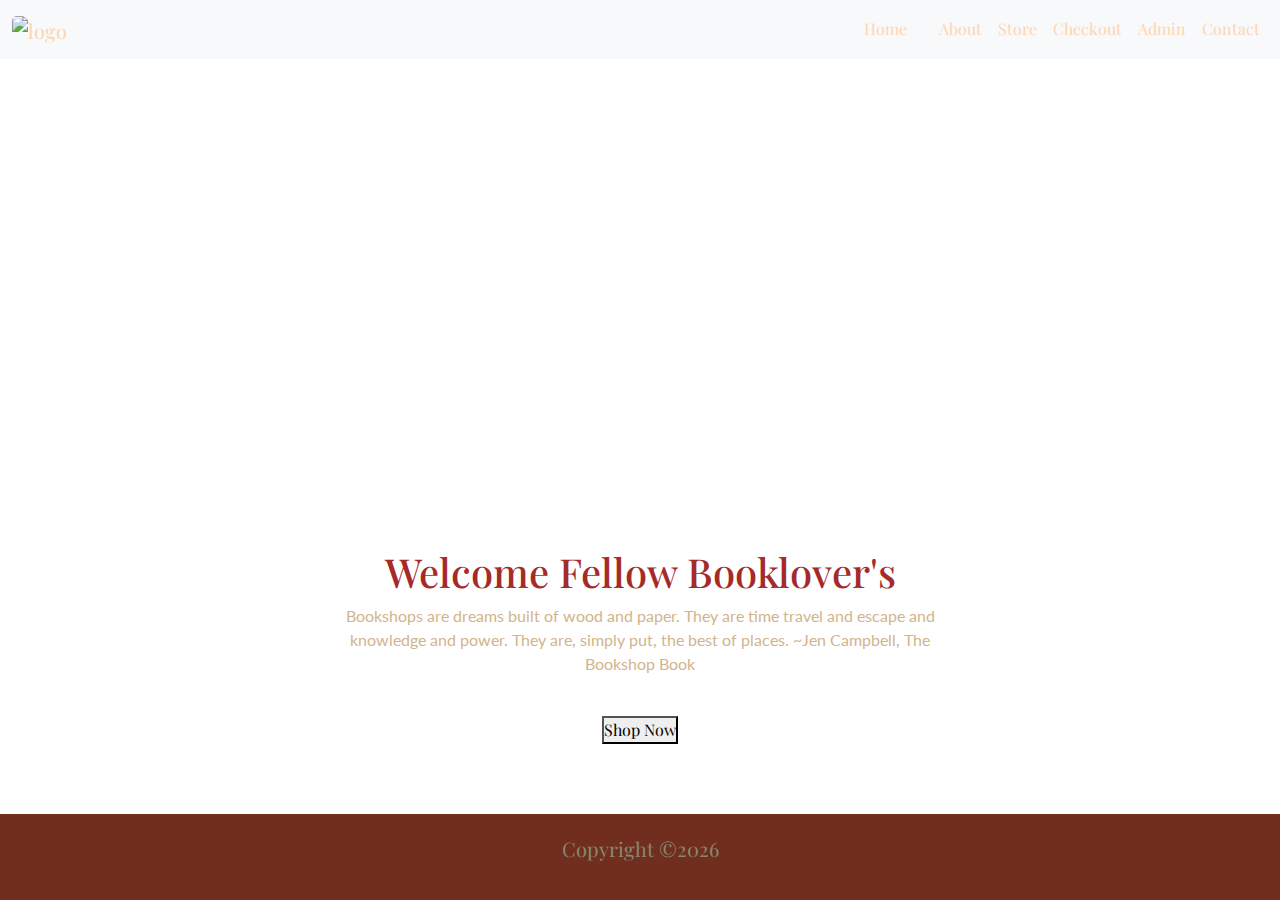
==== index.html @ a388b06e "aboutcontent" ====
<!DOCTYPE html>
<html lang="en">
<head>
    <meta charset="UTF-8">
    <meta name="viewport" content="width=device-width, initial-scale=1.0">
   <!-- Bootrstrap Styling -->
   <link href="https://cdn.jsdelivr.net/npm/bootstrap@5.3.3/dist/css/bootstrap.min.css" rel="stylesheet" integrity="sha384-QWTKZyjpPEjISv5WaRU9OFeRpok6YctnYmDr5pNlyT2bRjXh0JMhjY6hW+ALEwIH" crossorigin="anonymous">
    <!-- Custom Styling -->
    <link rel="stylesheet" href="css/stylesheet.css">
    <!-- Google Fonts: Playfair Display -->
    <link rel="preconnect" href="https://fonts.googleapis.com">
    <link rel="preconnect" href="https://fonts.gstatic.com" crossorigin>
    <link href="https://fonts.googleapis.com/css2?family=Playfair+Display:ital,wght@0,400..900;1,400..900&display=swap" rel="stylesheet">
    <!-- Google Fonts: Lato -->
    <link rel="preconnect" href="https://fonts.googleapis.com">
    <link rel="preconnect" href="https://fonts.gstatic.com" crossorigin>
    <link href="https://fonts.googleapis.com/css2?family=Lato:ital,wght@0,100;0,300;0,400;0,700;0,900;1,100;1,300;1,400;1,700;1,900&display=swap" rel="stylesheet">
    <!-- Favicon -->
     <link rel="shortcut icon" href="https://nusaibah01.github.io/all-images/images/Eunioa Bookstore.png" type="image/x-icon">
    <title>Eunioa Bookstore</title>
</head>
<body>
    <!-- ===Navbar=== -->
    <nav class="navbar navbar-expand-lg bg-body-tertiary sticky-top" >
        <div class="container-fluid">
          <a class="navbar-brand" href="./index.html"><img src="https://nusaibah01.github.io/all-images/images/Eunioa Bookstore.png" alt="logo"
           loading="lazy">
          </a>
          <button class="navbar-toggler" type="button" data-bs-toggle="collapse" data-bs-target="#navbarSupportedContent" aria-controls="navbarSupportedContent" aria-expanded="false" aria-label="Toggle navigation">
            <span class="navbar-toggler-icon"></span>
          </button>
          <div class="collapse navbar-collapse" id="navbarSupportedContent">
            <ul class="navbar-nav ms-auto mb-2 mb-lg-0">
              <li class="nav-item">
                <a class="nav-link"  href="./index.html">Home</a>
              </li>
              <li class="nav-item">
                <a class="nav-link" href="#"></a>
              </li>
              <li class="nav-item">
                <a class="nav-link"  href="./html/about.html">About</a>
              </li>
              <li class="nav-item">
                <a class="nav-link" href="./html/products.html">Store</a>
              </li>
             
              <li class="nav-item">
                <a class="nav-link " href="./html/checkout.html">Checkout</a>
              </li>
              <li class="nav-item">
                <a class="nav-link " href="./html/admin.html">Admin</a>
              </li>
              <li class="nav-item">
                <a class="nav-link " href="./html/contact.html">Contact</a>
              </li>
            </ul>
           
          </div>
        </div>
      </nav>
    
    
    
      <footer class="container-fluid">
        <div class="row">
        <p class="lead">Copyright &copy;<span currentYear></span></p>
    
        </div>
    </footer>
    <div class="container-fluid">
        <div class="hero-image">
            
        </div>
        <div class="header">
        
          <span><h1>Welcome Fellow Booklover's</h1></span>
         <p>Bookshops are dreams built of wood and paper. They are time travel and escape and knowledge and power. They are, simply put, the best of places. ~Jen Campbell, The Bookshop Book</p><br>
        <a href="./html/products.html">
         <button >Shop Now</button></a>
        </div>
    </div>
    <!-- Bootstrap Script -->
    <script src="https://cdn.jsdelivr.net/npm/bootstrap@5.3.3/dist/js/bootstrap.bundle.min.js" integrity="sha384-YvpcrYf0tY3lHB60NNkmXc5s9fDVZLESaAA55NDzOxhy9GkcIdslK1eN7N6jIeHz" crossorigin="anonymous"></script>
<!-- Custom Script -->
 <script src="script/code.js"></script>
</body>
</html>
---- css/stylesheet.css ----
*,
*::after,
*::before{
    margin: 0;
    padding: 0;
    box-sizing: border-box;
}
 /* Navabar */
.navbar{
    background-color: #712E1E;
    & img[alt='logo'] {
        width: 5rem;
        border-radius: 5px;
    }
    :is(.nav-link, a) {
        color: #FFD5AF;
        font-family: "Playfair Display", sans-serif;
    }
} 
:is(body) {
    grid-template-rows: auto minmax(100dvh, 100%) auto;
}
/* text-align center */
:is(h2, footer p ){
    text-align: center;
    font-family: "Playfair Display", sans-serif;
    color: #888870;

}
footer{
    position: absolute;
    bottom: 0;
    background-color: #712E1E;
    padding: 20px 0;
    
}
/* Landing Page */
.hero-image{
width: 50%; 
height: 50%;
background-image: url("https://nusaibah01.github.io/all-images/images/download (2).jpg");
 background-position: center;
 background-repeat: no-repeat;
 background-size: cover;
 position: relative;
}
.header{
    text-align: center;
    font-family:"Playfair Display", sans-serif;
    color: brown;
    position: absolute;
    top: 50%;
    left: 50%;
    transform: translate(-50%, 50%);

}
.landing-page{
    button{
        border-radius: 5px;
        border-color: #712E1E;
        background-color: #712E1E;
    
    }
    button:hover{
color: rosybrown;
    }
}
/* About  */
#aim{
    font-weight: bold;
    text-align: center;
}
p{
    font-family: "Lato", sans-serif;
    color: tan;
}
.row{
    text-align: center;
}
#suggest{
    border-radius: 5px;
    
}
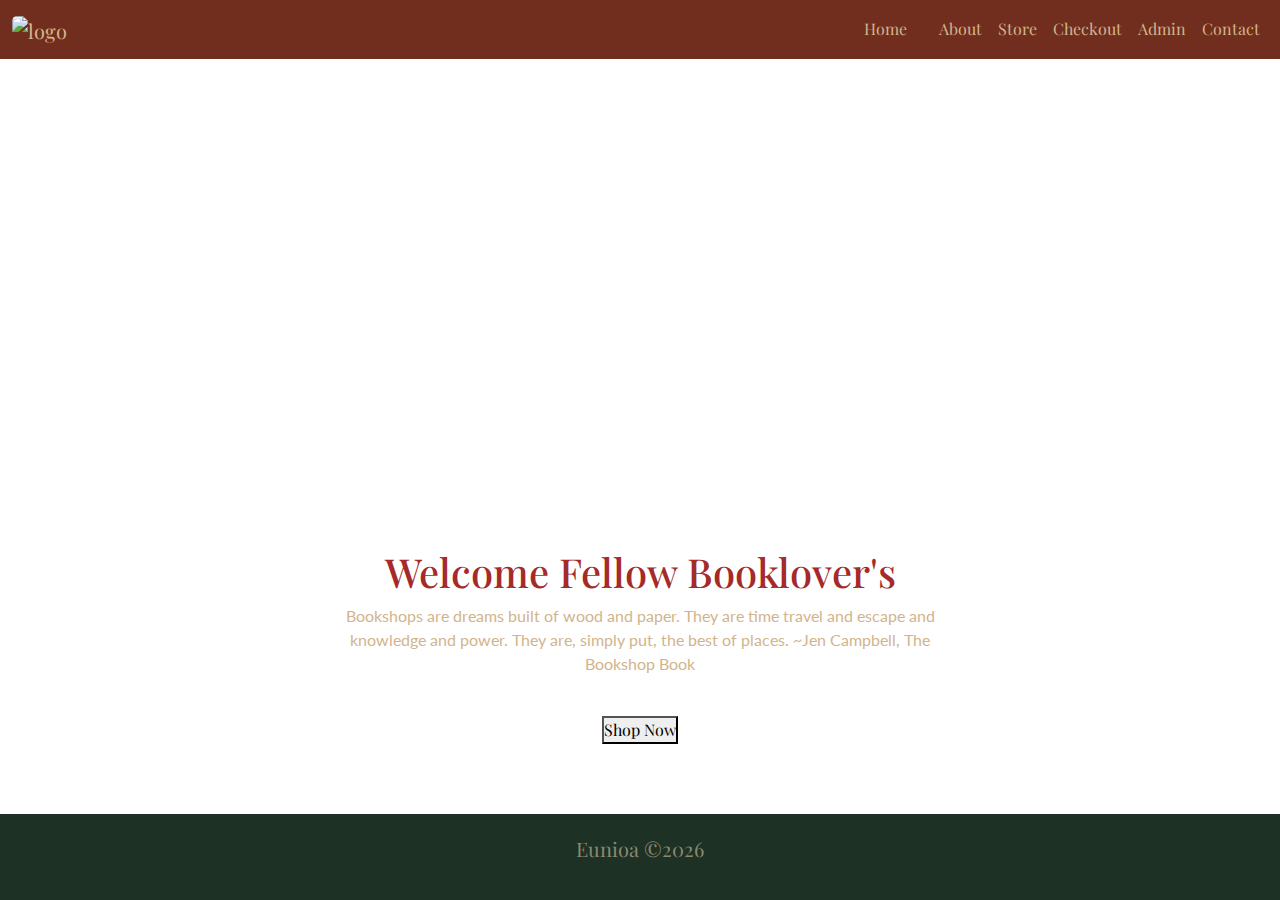
==== commit d03bed5f: "day2iternary" ====
--- a/index.html
+++ b/index.html
@@ -5,6 +5,8 @@
     <meta name="viewport" content="width=device-width, initial-scale=1.0">
    <!-- Bootrstrap Styling -->
    <link href="https://cdn.jsdelivr.net/npm/bootstrap@5.3.3/dist/css/bootstrap.min.css" rel="stylesheet" integrity="sha384-QWTKZyjpPEjISv5WaRU9OFeRpok6YctnYmDr5pNlyT2bRjXh0JMhjY6hW+ALEwIH" crossorigin="anonymous">
+    <!-- Bootstrap Icon -->
+    <link rel="stylesheet" href="https://cdn.jsdelivr.net/npm/bootstrap-icons@1.11.3/font/bootstrap-icons.min.css">
     <!-- Custom Styling -->
     <link rel="stylesheet" href="css/stylesheet.css">
     <!-- Google Fonts: Playfair Display -->
@@ -21,7 +23,7 @@
 </head>
 <body>
     <!-- ===Navbar=== -->
-    <nav class="navbar navbar-expand-lg bg-body-tertiary sticky-top" >
+    <nav class="navbar navbar-expand-lg sticky-top" >
         <div class="container-fluid">
           <a class="navbar-brand" href="./index.html"><img src="https://nusaibah01.github.io/all-images/images/Eunioa Bookstore.png" alt="logo"
            loading="lazy">
@@ -63,7 +65,7 @@
     
       <footer class="container-fluid">
         <div class="row">
-        <p class="lead">Copyright &copy;<span currentYear></span></p>
+        <p class="lead">Eunioa &copy;<span currentYear></span></p>
     
         </div>
     </footer>
--- a/css/stylesheet.css
+++ b/css/stylesheet.css
@@ -13,7 +13,7 @@
         border-radius: 5px;
     }
     :is(.nav-link, a) {
-        color: #FFD5AF;
+        color: tan;
         font-family: "Playfair Display", sans-serif;
     }
 } 
@@ -30,7 +30,7 @@
 footer{
     position: absolute;
     bottom: 0;
-    background-color: #712E1E;
+    background-color: #1D3124;
     padding: 20px 0;
     
 }
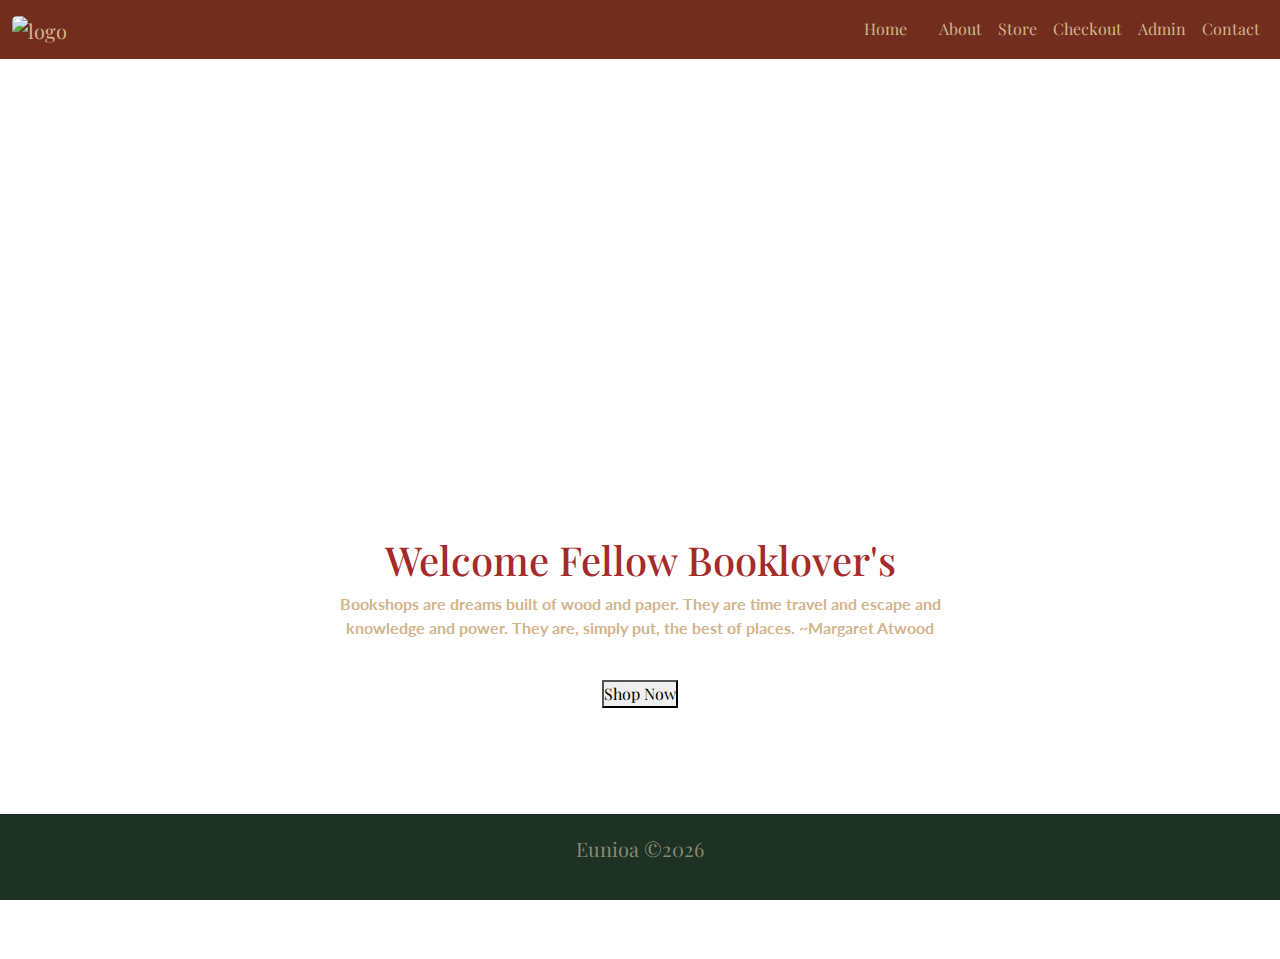
==== commit da9c7524: "addToCart" ====
--- a/index.html
+++ b/index.html
@@ -75,8 +75,8 @@
         </div>
         <div class="header">
         
-          <span><h1>Welcome Fellow Booklover's</h1></span>
-         <p>Bookshops are dreams built of wood and paper. They are time travel and escape and knowledge and power. They are, simply put, the best of places. ~Jen Campbell, The Bookshop Book</p><br>
+          <span><h1 class="welcome">Welcome Fellow Booklover's</h1></span>
+         <p>Bookshops are dreams built of wood and paper. They are time travel and escape and knowledge and power. They are, simply put, the best of places. ~Margaret Atwood</p><br>
         <a href="./html/products.html">
          <button >Shop Now</button></a>
         </div>
--- a/css/stylesheet.css
+++ b/css/stylesheet.css
@@ -18,6 +18,7 @@
     }
 } 
 :is(body) {
+    display: grid;
     grid-template-rows: auto minmax(100dvh, 100%) auto;
 }
 /* text-align center */
@@ -38,12 +39,13 @@
 .hero-image{
 width: 50%; 
 height: 50%;
-background-image: url("https://nusaibah01.github.io/all-images/images/download (2).jpg");
+background-image: url("../background-images/StockCake-Open\ Book\ Illustration_1718182703.jpg");
  background-position: center;
  background-repeat: no-repeat;
  background-size: cover;
  position: relative;
 }
+
 .header{
     text-align: center;
     font-family:"Playfair Display", sans-serif;
@@ -52,8 +54,69 @@
     top: 50%;
     left: 50%;
     transform: translate(-50%, 50%);
-
-}
+ p{
+font-weight: bold;
+}
+}
+/* Welcome Animation */
+/* .welcome{
+        font-size: 3rem;
+        font-weight: bold;
+        animation: bounce 1s ease-in-out;
+      }
+      
+      @keyframes bounce {
+        0% {
+          transform: translateY(-80px);
+          animation-timing-function: ease-in;
+        }
+        40% {
+          transform: translateY(0);
+          animation-timing-function: ease-out;
+        }
+        60% {
+          transform: translateY(-40px);
+          animation-timing-function: ease-in;
+        }
+        80% {
+          transform: translateY(0);
+          animation-timing-function: ease-out;
+        }
+        100% {
+          transform: translateY(-10px);
+          animation-timing-function: ease-in;
+        }
+      }
+      
+      @media (max-width: 767px) {
+        .welcome-text {
+          font-size: 2rem;
+        }
+      
+        @keyframes bounce {
+          0% {
+            transform: translateY(-50px);
+            animation-timing-function: ease-in;
+          }
+          40% {
+            transform: translateY(0);
+            animation-timing-function: ease-out;
+          }
+          60% {
+            transform: translateY(-30px);
+            animation-timing-function: ease-in;
+          }
+          80% {
+            transform: translateY(0);
+            animation-timing-function: ease-out;
+          }
+          100% {
+            transform: translateY(-5px);
+            animation-timing-function: ease-in;
+          }
+        }
+      }
+     */
 .landing-page{
     button{
         border-radius: 5px;
@@ -82,3 +145,112 @@
     
 }
 
+/* All Images */
+img {
+    aspect-ratio: 1;
+    object-fit: cover;
+    object-position: center;
+    
+}
+:is(h2, footer p) {
+    text-align: center;
+}
+.card {
+    width: 18rem;
+
+    & img {
+        object-fit: contain;
+        padding-block: .2rem;
+    }
+
+    & .card-body {
+        display: grid;
+        grid-template-rows: subgrid;
+        grid-row: span 4;
+    }
+}
+/* Spinner */
+
+.lds-circle,
+.lds-circle div {
+  box-sizing: border-box;
+}
+.lds-circle {
+  display: inline-block;
+  transform: translateZ(1px);
+}
+.lds-circle > div {
+  display: inline-block;
+  width: 64px;
+  height: 64px;
+  margin: 8px;
+  background: currentColor;
+  border-radius: 50%;
+  animation: lds-circle 2.4s cubic-bezier(0, 0.2, 0.8, 1) infinite;
+}
+@keyframes lds-circle {
+  0%, 100% {
+    animation-timing-function: cubic-bezier(0.5, 0, 1, 0.5);
+  }
+  0% {
+    transform: rotateY(0deg);
+  }
+  50% {
+    transform: rotateY(1800deg);
+    animation-timing-function: cubic-bezier(0, 0.5, 0.5, 1);
+  }
+  100% {
+    transform: rotateY(3600deg);
+  }
+}
+/* Chcekout  */
+
+/* Table */
+.table-responsive {
+    overflow-x: auto;
+  }
+  
+  table {
+    width: 100%;
+    border-collapse: collapse;
+  }
+  
+  th, td {
+    padding: 10px;
+    text-align: left;
+    border-bottom: 1px solid #ddd;
+  }
+  
+  .text-right {
+    text-align: right;
+  }
+  
+  .total-amount {
+    font-weight: bold;
+  }
+  
+  .quantity-control {
+    display: flex;
+    justify-content: center;
+    align-items: center;
+  }
+  
+  .btn-qty {
+    background-color: #f1f1f1;
+    border: none;
+    padding: 5px 10px;
+    cursor: pointer;
+  }
+  
+  .quantity {
+    width: 50px;
+    text-align: center;
+    margin: 0 5px;
+  }
+  
+  @media (max-width: 767px) {
+    /* Responsive table styles */
+  }
+.bookTitle{
+    font-family:"Playfair Display", sans-serif;
+}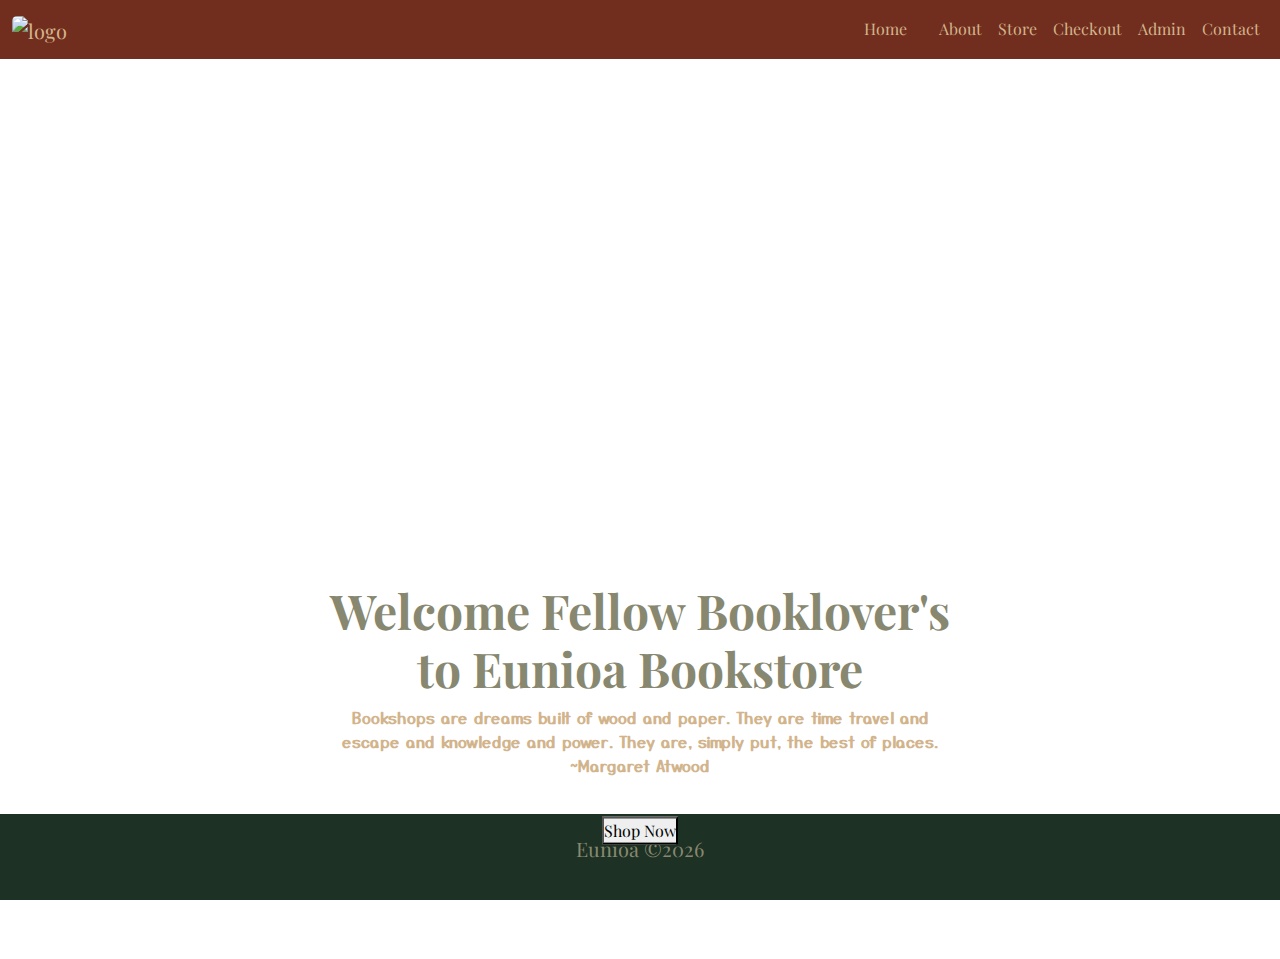
==== commit b0f9217c: "contatform" ====
--- a/index.html
+++ b/index.html
@@ -17,6 +17,14 @@
     <link rel="preconnect" href="https://fonts.googleapis.com">
     <link rel="preconnect" href="https://fonts.gstatic.com" crossorigin>
     <link href="https://fonts.googleapis.com/css2?family=Lato:ital,wght@0,100;0,300;0,400;0,700;0,900;1,100;1,300;1,400;1,700;1,900&display=swap" rel="stylesheet">
+    <!-- Google Fonts: Yusei Magic -->
+    <link rel="preconnect" href="https://fonts.googleapis.com">
+    <link rel="preconnect" href="https://fonts.gstatic.com" crossorigin>
+    <link href="https://fonts.googleapis.com/css2?family=Yusei+Magic&display=swap" rel="stylesheet">
+  <!-- Google Fonts: Oswald -->
+    <link rel="preconnect" href="https://fonts.googleapis.com">
+    <link rel="preconnect" href="https://fonts.gstatic.com" crossorigin>
+    <link href="https://fonts.googleapis.com/css2?family=Oswald:wght@200..700&display=swap" rel="stylesheet">
     <!-- Favicon -->
      <link rel="shortcut icon" href="https://nusaibah01.github.io/all-images/images/Eunioa Bookstore.png" type="image/x-icon">
     <title>Eunioa Bookstore</title>
@@ -75,7 +83,7 @@
         </div>
         <div class="header">
         
-          <span><h1 class="welcome">Welcome Fellow Booklover's</h1></span>
+          <span><h2 class="welcome">Welcome Fellow Booklover's to Eunioa Bookstore</h2></span>
          <p>Bookshops are dreams built of wood and paper. They are time travel and escape and knowledge and power. They are, simply put, the best of places. ~Margaret Atwood</p><br>
         <a href="./html/products.html">
          <button >Shop Now</button></a>
--- a/css/stylesheet.css
+++ b/css/stylesheet.css
@@ -13,7 +13,7 @@
         border-radius: 5px;
     }
     :is(.nav-link, a) {
-        color: tan;
+        color: #d2b48c;
         font-family: "Playfair Display", sans-serif;
     }
 } 
@@ -49,7 +49,7 @@
 .header{
     text-align: center;
     font-family:"Playfair Display", sans-serif;
-    color: brown;
+    color: #a52a2a;
     position: absolute;
     top: 50%;
     left: 50%;
@@ -59,7 +59,7 @@
 }
 }
 /* Welcome Animation */
-/* .welcome{
+.welcome{
         font-size: 3rem;
         font-weight: bold;
         animation: bounce 1s ease-in-out;
@@ -134,7 +134,7 @@
     text-align: center;
 }
 p{
-    font-family: "Lato", sans-serif;
+    font-family: "Yusei Magic" , "Lato", sans-serif;
     color: tan;
 }
 .row{
@@ -155,8 +155,13 @@
 :is(h2, footer p) {
     text-align: center;
 }
+#p{
+  display: grid;
+  grid-template-columns: repeat(3, 1fr);
+}
 .card {
     width: 18rem;
+   
 
     & img {
         object-fit: contain;
@@ -206,6 +211,10 @@
 /* Chcekout  */
 
 /* Table */
+#c{
+  text-align: center;
+  font-family: "Playfair Display", sans-serif;
+}
 .table-responsive {
     overflow-x: auto;
   }
@@ -216,6 +225,7 @@
   }
   
   th, td {
+    font-family: "Playfair Display", sans-serif;
     padding: 10px;
     text-align: left;
     border-bottom: 1px solid #ddd;
@@ -251,6 +261,97 @@
   @media (max-width: 767px) {
     /* Responsive table styles */
   }
-.bookTitle{
+  p{
+    text-align: center;
+  }
+h3{
+    text-align: center;
     font-family:"Playfair Display", sans-serif;
-}+}
+form{
+    text-align: center;
+}
+  .text area{
+height: 150px;
+}
+.btn {
+    display: inline-block;
+    background-color: sienna;
+    color: #fff;
+    font-family:"Playfair Display", sans-serif;
+    padding: 10px 20px;
+    border: none;
+    border-radius: 4px;
+    font-size: 16px;
+    cursor: pointer;
+  }
+  
+  .btn:hover {
+    background-color: black;
+  }
+  a:link{
+    color: #712E1E;
+  }
+
+  /* Contact Page */
+  #contactUs{
+    background-color: saddlebrown;
+    h1{
+      color: black;
+      font-family: "Playfair Display", sans-serif;
+      text-align: center;
+      padding-top: 10px;
+      font-size: 60px;
+     
+  
+    }
+  }
+  
+  .i{
+    background-color: tan;
+    width: 70%; 
+    margin-left: 12%;
+    font-size: 20px;
+    padding:  16px 16px;
+    border-radius: 10px;
+    border-color: brown;
+    margin-bottom: 20px;
+  }
+  #i:focus-within{
+    outline: none;
+    border-color: #1D3124;
+    border-width: 3px;
+  
+  }
+  textarea{
+    background-color: tan;
+    width: 70%;
+    margin-left: 12%;
+    font-size: 20px;
+    padding: 16px 16px;
+    border-radius: 10px ;
+    margin-bottom: 25px;
+  }
+  textarea:focus-within{
+    outline: none;
+    border-color: #1D3124;
+    border-width: 3px;
+    
+  }
+  #b{
+    background-color: tan;
+    border-radius: 20px;
+    border-color: black;
+    font-size: 22px;
+    padding: 10px 18px;
+    text-align: center;
+    margin: auto ;
+    display: flex;
+  
+    
+  }
+  #b:hover{
+  opacity: 80%;
+  cursor: pointer;
+  }
+  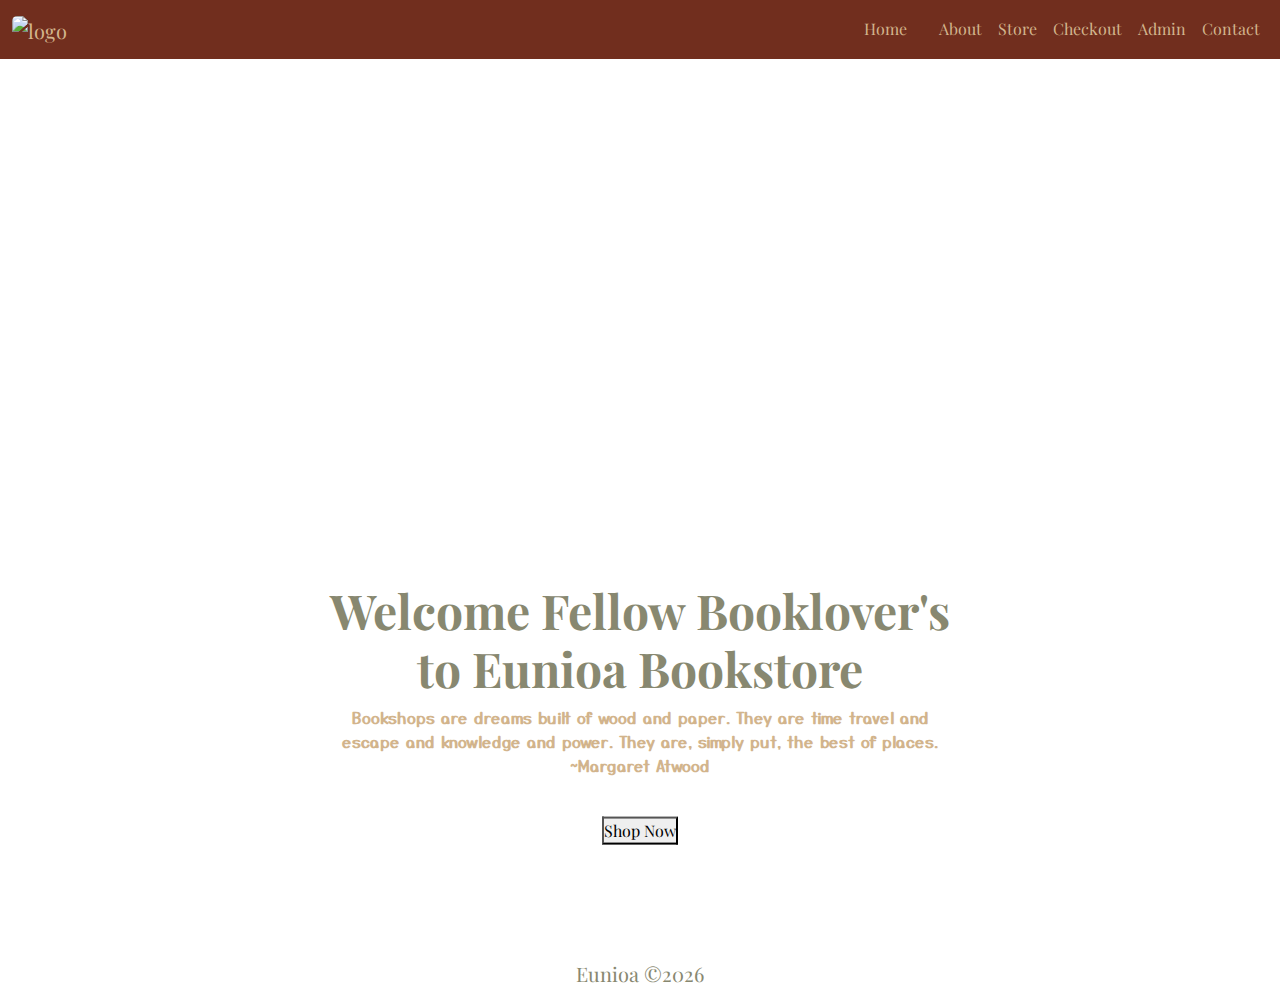
==== commit 82350096: "changes" ====
--- a/index.html
+++ b/index.html
@@ -71,12 +71,9 @@
     
     
     
-      <footer class="container-fluid">
-        <div class="row">
-        <p class="lead">Eunioa &copy;<span currentYear></span></p>
+   
+        
     
-        </div>
-    </footer>
     <div class="container-fluid">
         <div class="hero-image">
             
@@ -89,6 +86,12 @@
          <button >Shop Now</button></a>
         </div>
     </div>
+<!-- Footer -->
+    <footer class="container-fluid">
+      <div class="row">
+      <p class="lead">Eunioa &copy;<span currentYear></span></p>
+    </footer>
+
     <!-- Bootstrap Script -->
     <script src="https://cdn.jsdelivr.net/npm/bootstrap@5.3.3/dist/js/bootstrap.bundle.min.js" integrity="sha384-YvpcrYf0tY3lHB60NNkmXc5s9fDVZLESaAA55NDzOxhy9GkcIdslK1eN7N6jIeHz" crossorigin="anonymous"></script>
 <!-- Custom Script -->
--- a/css/stylesheet.css
+++ b/css/stylesheet.css
@@ -28,13 +28,13 @@
     color: #888870;
 
 }
-footer{
+/* footer{
     position: absolute;
     bottom: 0;
     background-color: #1D3124;
     padding: 20px 0;
     
-}
+} */
 /* Landing Page */
 .hero-image{
 width: 50%; 
@@ -157,7 +157,7 @@
 }
 #p{
   display: grid;
-  grid-template-columns: repeat(3, 1fr);
+
 }
 .card {
     width: 18rem;
@@ -295,7 +295,7 @@
 
   /* Contact Page */
   #contactUs{
-    background-color: saddlebrown;
+    background-color: ;
     h1{
       color: black;
       font-family: "Playfair Display", sans-serif;
@@ -306,7 +306,7 @@
   
     }
   }
-  
+/*   
   .i{
     background-color: tan;
     width: 70%; 
@@ -353,5 +353,5 @@
   #b:hover{
   opacity: 80%;
   cursor: pointer;
-  }
+  } */
   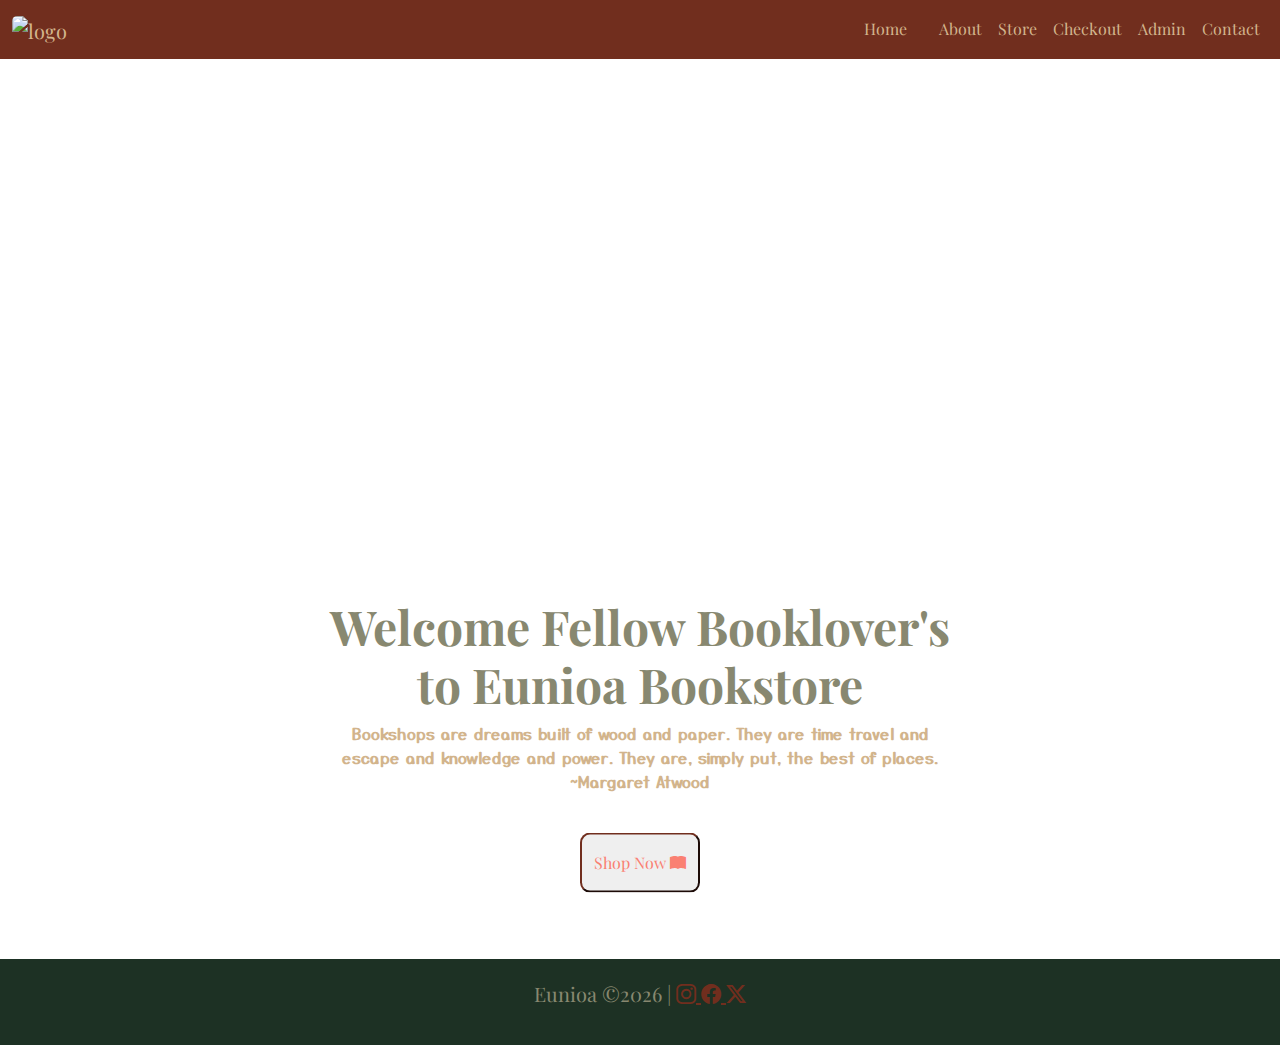
==== commit cc12598d: "lastupdates" ====
--- a/index.html
+++ b/index.html
@@ -68,6 +68,7 @@
           </div>
         </div>
       </nav>
+      
     
     
     
@@ -83,13 +84,24 @@
           <span><h2 class="welcome">Welcome Fellow Booklover's to Eunioa Bookstore</h2></span>
          <p>Bookshops are dreams built of wood and paper. They are time travel and escape and knowledge and power. They are, simply put, the best of places. ~Margaret Atwood</p><br>
         <a href="./html/products.html">
-         <button >Shop Now</button></a>
+         <button id="SN">Shop Now <i class="bi bi-book-fill"></i></button></a>
         </div>
     </div>
 <!-- Footer -->
     <footer class="container-fluid">
       <div class="row">
-      <p class="lead">Eunioa &copy;<span currentYear></span></p>
+      <p class="lead">Eunioa &copy;<span currentYear></span> |
+        
+          <a href="https://www.instagram.com/">
+            <i class="bi bi-instagram"></i>
+          </a>
+          <a href="https://www.facebook.com/">
+            <i class="bi bi-facebook"></i>
+          </a>
+          <a href="https://x.com/i/flow/login">
+            <i class="bi bi-twitter-x"></i>
+          </a>
+        </p>
     </footer>
 
     <!-- Bootstrap Script -->
--- a/css/stylesheet.css
+++ b/css/stylesheet.css
@@ -15,8 +15,12 @@
     :is(.nav-link, a) {
         color: #d2b48c;
         font-family: "Playfair Display", sans-serif;
+      
     }
 } 
+.nav-link:hover{
+color: wheat;
+}
 :is(body) {
     display: grid;
     grid-template-rows: auto minmax(100dvh, 100%) auto;
@@ -28,24 +32,17 @@
     color: #888870;
 
 }
-/* footer{
-    position: absolute;
+footer{
+    
     bottom: 0;
     background-color: #1D3124;
     padding: 20px 0;
-    
-} */
+   :is(a) {
+    color: tan ;
+
+}
+}
 /* Landing Page */
-.hero-image{
-width: 50%; 
-height: 50%;
-background-image: url("../background-images/StockCake-Open\ Book\ Illustration_1718182703.jpg");
- background-position: center;
- background-repeat: no-repeat;
- background-size: cover;
- position: relative;
-}
-
 .header{
     text-align: center;
     font-family:"Playfair Display", sans-serif;
@@ -56,6 +53,14 @@
     transform: translate(-50%, 50%);
  p{
 font-weight: bold;
+}
+#SN{
+ border-color: #712E1E;
+  color: salmon;
+  border-radius: 10px;
+  size: 30px;
+  width: 120px;
+  height: 60px;
 }
 }
 /* Welcome Animation */
@@ -214,6 +219,7 @@
 #c{
   text-align: center;
   font-family: "Playfair Display", sans-serif;
+
 }
 .table-responsive {
     overflow-x: auto;
@@ -295,7 +301,7 @@
 
   /* Contact Page */
   #contactUs{
-    background-color: ;
+  
     h1{
       color: black;
       font-family: "Playfair Display", sans-serif;
@@ -306,11 +312,21 @@
   
     }
   }
-/*   
-  .i{
-    background-color: tan;
-    width: 70%; 
-    margin-left: 12%;
+/* Checkout  */
+#c-h{
+  font-family: "Playfair Display", sans-serif;
+  color: #888870;
+}
+#c{
+  border-radius: 2px;
+  size: 5px ;
+}
+
+/* contact form */
+.i{
+    background-color: whitesmoke;
+    width: 30%; 
+    /* margin-left: 12%; */
     font-size: 20px;
     padding:  16px 16px;
     border-radius: 10px;
@@ -319,14 +335,14 @@
   }
   #i:focus-within{
     outline: none;
-    border-color: #1D3124;
+    border-color: #712E1E;
     border-width: 3px;
   
   }
   textarea{
-    background-color: tan;
-    width: 70%;
-    margin-left: 12%;
+    background-color: whitesmoke;
+    width: 30%;
+    /* margin-left: 12%; */
     font-size: 20px;
     padding: 16px 16px;
     border-radius: 10px ;
@@ -334,15 +350,22 @@
   }
   textarea:focus-within{
     outline: none;
-    border-color: #1D3124;
+    border-color: #712E1E;
     border-width: 3px;
     
   }
+  #pc{
+    font-family: "Lato", sans-serif;
+    font-size: medium;
+    padding: 15px;
+    color: #a52a2a;
+  }
   #b{
-    background-color: tan;
+    background-color: whitesmoke;
+    color: salmon ;
     border-radius: 20px;
-    border-color: black;
-    font-size: 22px;
+    border-color: #712E1E;
+    font-family: "Playfair Display";
     padding: 10px 18px;
     text-align: center;
     margin: auto ;
@@ -353,5 +376,14 @@
   #b:hover{
   opacity: 80%;
   cursor: pointer;
-  } */
-  +  } 
+
+
+
+  .books{
+    
+    & img {
+        width: 5rem;
+        border-radius: 5px;
+    }
+  }